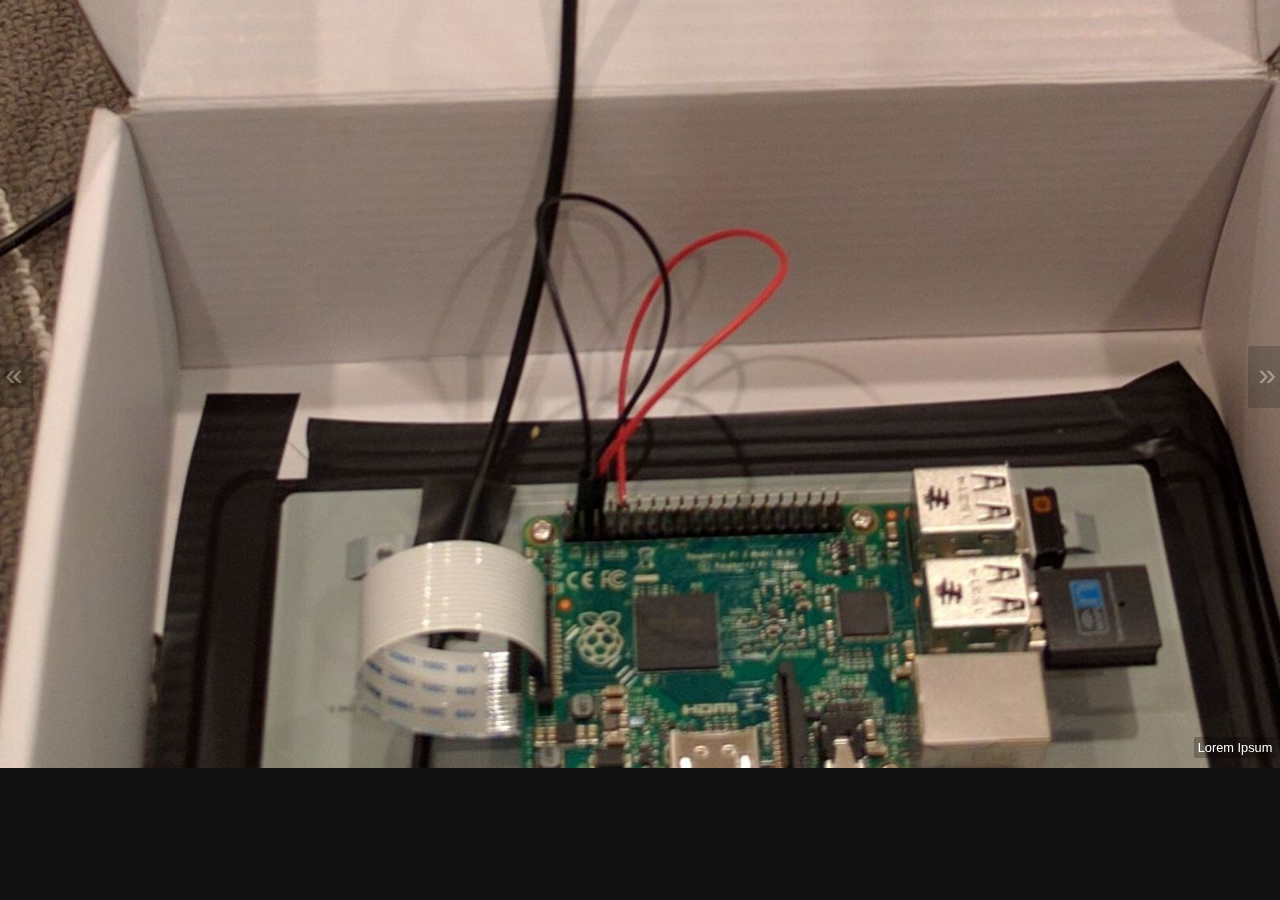
==== hammerjs/index.html @ 648951c9 "adding touchswipe and simplefade slideshows" ====
<head>
  <link rel="stylesheet" href="styles/style.css" type="text/css">
  <link rel="stylesheet" href="styles/page.css" type="text/css">
</head>
<body>
  <script type="text/javascript" src="scripts/hammer.min.js"></script> 
  <script type="text/javascript" src="scripts/script.js"></script> 
<span class="bss-slides slideshow" tabindex="1" autofocus="autofocus">
    <figure>
        <img src="../sample_photos/image1.jpg" width="100%" />
        <figcaption>Lorem Ipsum</figcaption> 
    </figure>
    <!-- more figures here as needed -->
    <figure>
        <img src="../sample_photos/image3.jpg" width="100%" />
        <figcaption>Lorem Ipsum 2</figcaption> 
    </figure>
    <figure>
        <img src="../sample_photos/image2.jpg" width="100%" />
        <figcaption>Lorem Ipsum 2</figcaption> 
    </figure>
    <!-- more figures here as needed -->
</span>
<script>
  var opts = {
    /*auto : {
        speed : 100000, 
        pauseOnHover : true
    },*/
    fullScreen : true, 
    swipe : true
  };
  makeBSS('.slideshow', opts);
</script>
</body>
---- hammerjs/styles/style.css ----
.bss-slides{
  position: relative;
  display: block;    
}
.bss-slides:focus{
 outline: 0;
}
.bss-slides figure{
  position: absolute;
  top: 0;
  width: 100%;
}
.bss-slides figure:first-child{
  position: relative;
}
.bss-slides figure img{
  opacity: 0;
  /*-webkit-transition: opacity 1.2s;
  transition: opacity 1.2s;
  -webkit-backface-visibility: hidden;*/
  backface-visibility: hidden;
}
.bss-slides .bss-show{
  z-index: 2;
}
.bss-slides .bss-show img{
  opacity: 1;
  -webkit-backface-visibility: hidden;
  backface-visibility: hidden;
  position: relative; 
}

.bss-slides figcaption{
  position: absolute;
  font-family: sans-serif;
  font-size: .8em;
  bottom: .75em;
  right: .35em;
  padding: .25em;
  color: #fff;
  background: #000;
  background: rgba(0,0,0, .25);
  border-radius: 2px;
  opacity: 0;
/*  -webkit-transition: opacity 1.2s;
  transition: opacity 1.2s;*/
}
.bss-slides .bss-show figcaption{
  z-index: 3;
  opacity: 1;
}
.bss-slides figcaption a{
  color: #fff;    
}
.bss-next, .bss-prev{
  color: #fff;
  position: absolute;
  background: #000;
  background: rgba(0,0,0, .6);
  top: 50%;
  z-index: 4;
  font-size: 2em;
  margin-top: -1.2em;
  opacity: .3;
  -webkit-user-select: none;
  -moz-user-select: none;
  -ms-user-select: none;
  user-select: none;
}
.bss-next:hover, .bss-prev:hover{
  cursor: pointer;
  opacity: 1;
}
.bss-next{
  right: -1px;
  padding: 10px 5px 15px 10px;
  border-top-left-radius: 3px;
  border-bottom-left-radius: 3px;
}
.bss-prev{
  left: 0;
  padding: 10px 10px 15px 5px;
  border-top-right-radius: 3px;
  border-bottom-right-radius: 3px;
}
.bss-fullscreen{
  display: block;
  width: 32px;
  height: 32px;    
  background: rgba(0,0,0,.4) url(../img/arrows-alt_ffffff_64.png); 
  -webkit-background-size: contain; 
  background-size: contain;
  position: absolute;
  top: 5px;
  left: 5px;   
  cursor: pointer;    
  opacity: .3;
} 
.bss-fullscreen:hover{
  opacity: .8;   
}
:-webkit-full-screen .bss-fullscreen{
    background: rgba(0,0,0,.4) url(../img/compress_ffffff_64.png);
    -webkit-background-size: contain;
    background-size: contain;
}
:-moz-full-screen .bss-fullscreen{
    background: rgba(0,0,0,.4) url(../img/compress_ffffff_64.png);
    background-size: contain;
}
:-ms-fullscreen .bss-fullscreen{
    background: rgba(0,0,0,.4) url(../img/compress_ffffff_64.png);
    background-size: contain;
}
:full-screen .bss-fullscreen{
    background: rgba(0,0,0,.4) url(../img/compress_ffffff_64.png);
    -webkit-background-size: contain;
    background-size: contain;
}
:-webkit-full-screen .bss-fullscreen{
    background: rgba(0,0,0,.4) url(../img/compress_ffffff_64.png);
    -webkit-background-size: contain;
    background-size: contain;
}
:-moz-full-screen .bss-fullscreen{
    background: rgba(0,0,0,.4) url(../img/compress_ffffff_64.png);
    background-size: contain;
}
:-ms-fullscreen .bss-fullscreen{
    background: rgba(0,0,0,.4) url(../img/compress_ffffff_64.png);
    background-size: contain;
}
:fullscreen .bss-fullscreen{
    background: rgba(0,0,0,.4) url(../img/compress_ffffff_64.png);
    -webkit-background-size: contain;
    background-size: contain;
}
---- hammerjs/styles/page.css ----
*{margin:0;padding:0;}
body {
  background: #111; 
  font-family: 'Open Sans', sans-serif;    
  color: #fff;   
  overflow-x: hidden;    
}
header{
  position: absolute;
  z-index: 9999;
  width: 100%;    
  background: rgba(0,0,0,.5);    
}
h1, h2, h3{   
    font-family: 'Open Sans Condensed', sans-serif;
    font-weight: 700; 
    margin: .8em 0 .2em 0;
}    
h1{   
 margin: .2em .5em;
 display: inline-block;       
}
header p{
 display: inline-block; 
 font-size: .9em;    
}
.content{
    margin: 1em 2em;    
}
.content ul, .content ol{
    margin: .8em 1em .8em 2em;   
}
span.code{
    font-family: "Lucida Console", "Lucida Sans Typewriter", Monaco, "Bitstream Vera Sans Mono", monospace;   
    color: #999;
}
.gist{
    margin: 1em 1em 2em 2em;
}
ol .gist{
    margin: 1em 0 2em 0;
}
a{ 
    color:#fff;
}
.num2{
    width: 85%;
    margin: 2em auto;
}
footer{
    color: #ccc;
    font-size: .8em;
    font-style: italic;
    text-align: center;
    background: #000;
    padding: 1.5em 0 .5em 0;
    margin-top: 5em;
}
footer span{
    font-size: 1.3em;
    color: #fff;
}
@media screen and (max-width: 830px){
    h1{
     font-size: 1.3em;   
    }
    .desc{
        display: none;   
    }
}

@media screen and (max-width: 400px){
    h1{
     font-size: 1.1em;   
    }
    header span{
        display: none;   
    }
    .gist{
        width: 100%;
    }
}
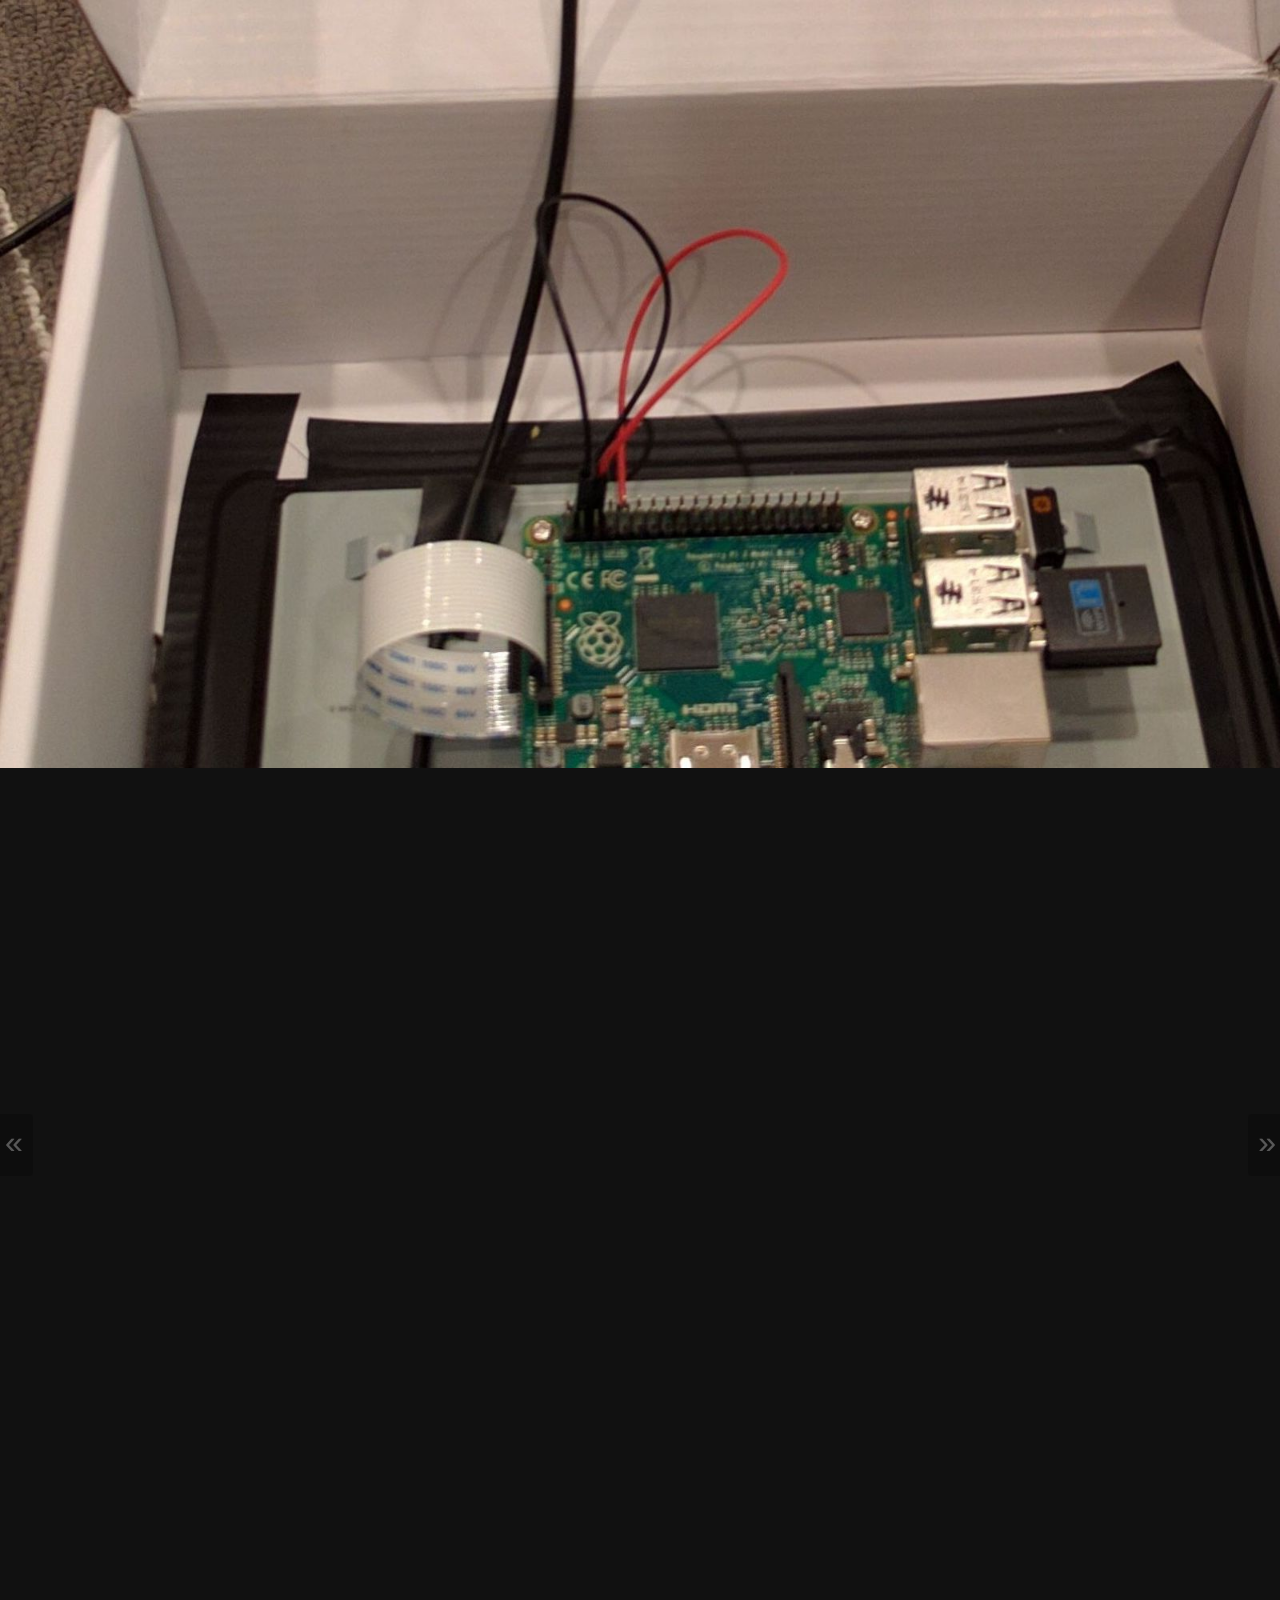
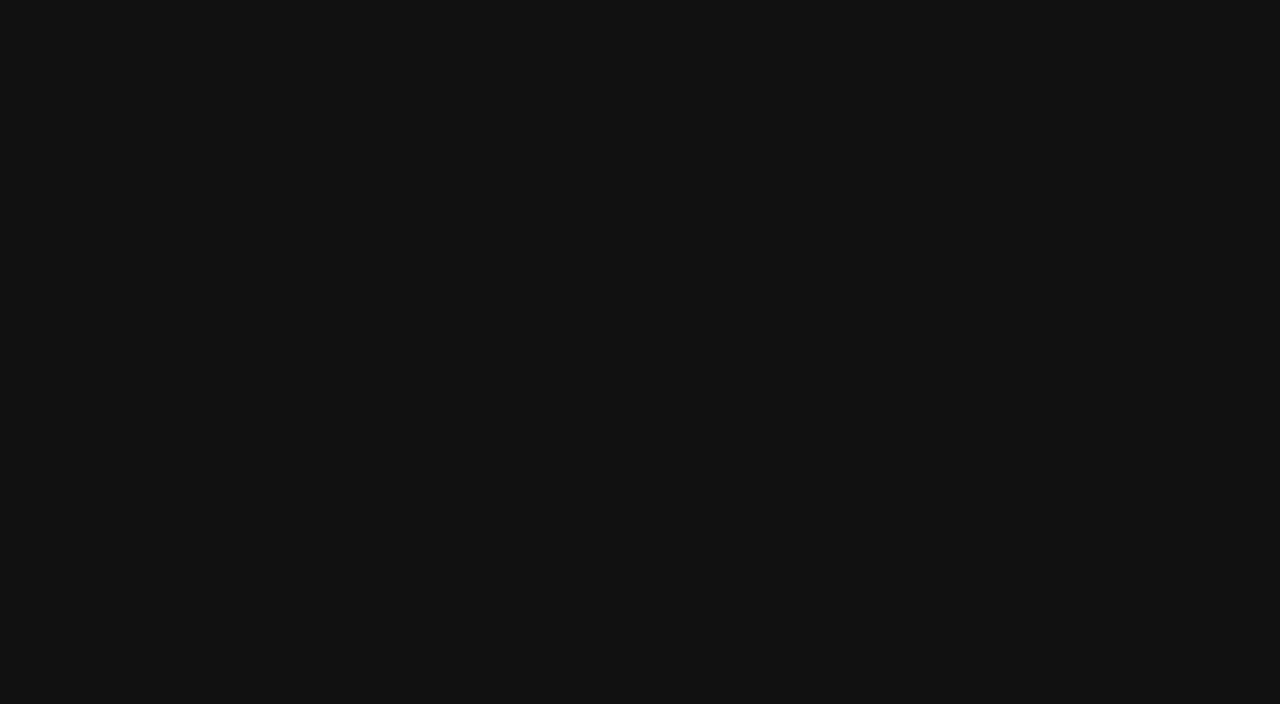
==== commit 98c20c92: "adding swipeshow" ====
--- a/hammerjs/index.html
+++ b/hammerjs/index.html
@@ -6,20 +6,9 @@
   <script type="text/javascript" src="scripts/hammer.min.js"></script> 
   <script type="text/javascript" src="scripts/script.js"></script> 
 <span class="bss-slides slideshow" tabindex="1" autofocus="autofocus">
-    <figure>
-        <img src="../sample_photos/image1.jpg" width="100%" />
-        <figcaption>Lorem Ipsum</figcaption> 
-    </figure>
-    <!-- more figures here as needed -->
-    <figure>
-        <img src="../sample_photos/image3.jpg" width="100%" />
-        <figcaption>Lorem Ipsum 2</figcaption> 
-    </figure>
-    <figure>
-        <img src="../sample_photos/image2.jpg" width="100%" />
-        <figcaption>Lorem Ipsum 2</figcaption> 
-    </figure>
-    <!-- more figures here as needed -->
+        <div><img src="../sample_photos/image1.jpg" width="100%" /></div>
+        <div><img src="../sample_photos/image3.jpg" width="100%" /></div>
+        <div><img src="../sample_photos/image2.jpg" width="100%" /></div>
 </span>
 <script>
   var opts = {
--- a/hammerjs/styles/style.css
+++ b/hammerjs/styles/style.css
@@ -5,15 +5,15 @@
 .bss-slides:focus{
  outline: 0;
 }
-.bss-slides figure{
+.bss-slides img{
   position: absolute;
   top: 0;
   width: 100%;
 }
-.bss-slides figure:first-child{
+.bss-slides img:first-child{
   position: relative;
 }
-.bss-slides figure img{
+.bss-slides img{
   opacity: 0;
   /*-webkit-transition: opacity 1.2s;
   transition: opacity 1.2s;
